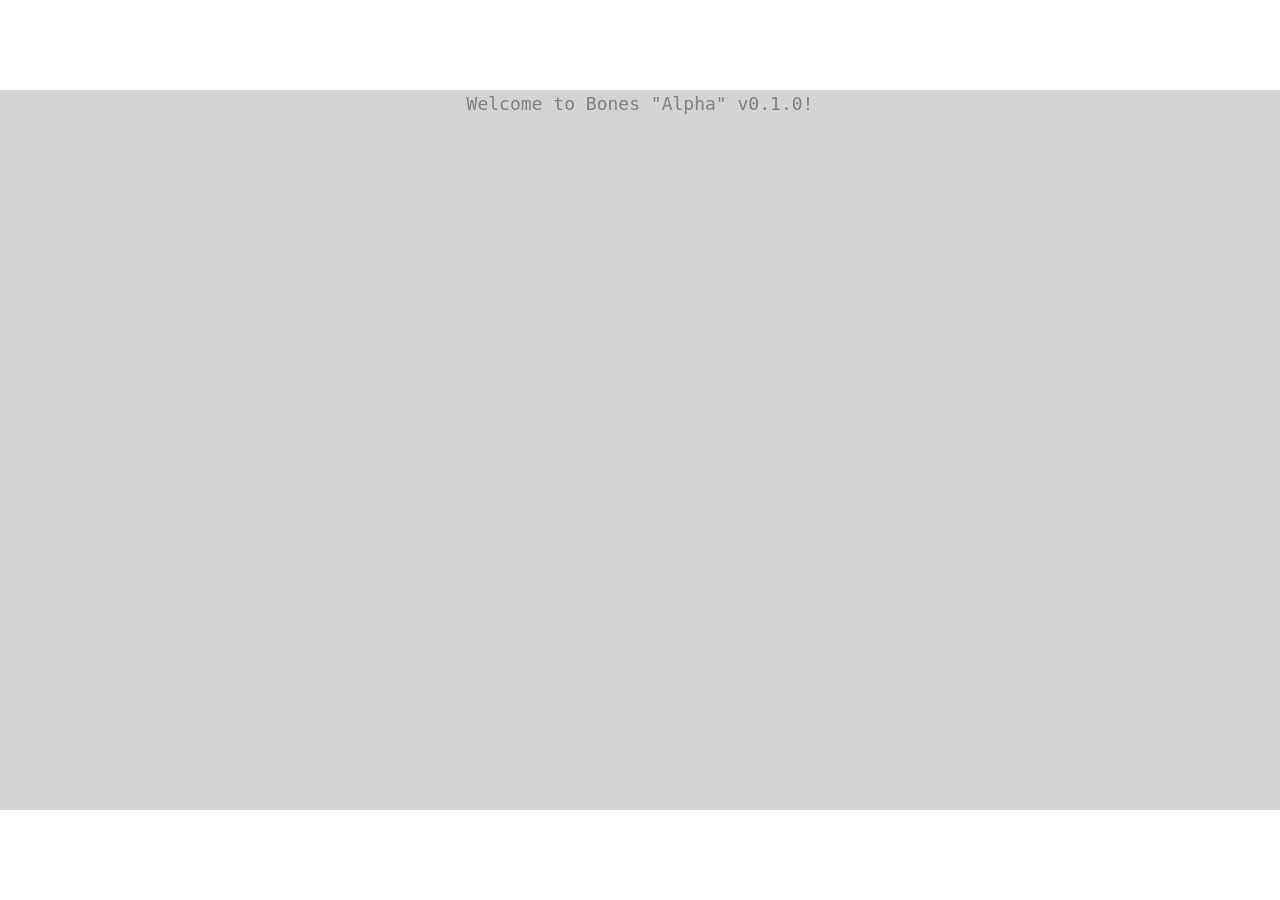
==== public/index.html @ ba1bdc63 "add netcode" ====
<!doctype html>

<!-- Copyright 2024 Jonathan Kaschak
   - This Source Code Form is subject to the terms of the Mozilla Public
   - License, v. 2.0. If a copy of the MPL was not distributed with this
   - file, You can obtain one at https://mozilla.org/MPL/2.0/. -->

<html lang="en">

<head>
    <meta charset="utf-8">
    <link rel="shortcut icon" href="assets/favicon.png">
    <meta name="viewport" content="width=device-width, initial-scale=1, user-scalable=0, user-scalable=no, minimal-ui, minimum-scale=1.0, maximum-scale=1.0">
    <meta http-equiv="Cache-Control" content="no-cache, no-store, must-revalidate" />
    <meta http-equiv="Pragma" content="no-cache" />
    <meta http-equiv="Expires" content="0" />

    <link rel="stylesheet" href="styles/style.css">
    <title>Bones</title>
</head>

<body>
    <canvas id="myCanvas"></canvas>
    <script src="/socket.io/socket.io.js"></script>
    <script src="scripts/netplay.js"></script>


    <script src="scripts/box.js"></script> <!-- dependencies: none -->

    <script src="scripts/skin.js"></script> <!-- dependencies: none -->
    <script src="scripts/bones_animation.js"></script> <!-- dependencies: none -->

    <!-- script src="scripts/npc.js"></script --> <!-- dependencies: none -->
    <script src="scripts/menu_item.js"></script> <!-- dependencies: none -->


    <script src="scripts/bones_object.js"></script> <!-- dependencies: none -->


    <script src="scripts/assets.js"></script> <!-- dependencies: bones.js -->
    <script src="scripts/renderer.js"></script> <!-- dependencies: bones.js -->


    <script src="scripts/debug_display.js"></script> <!-- dependencies: bones.js -->


    <script src="scripts/timer.js"></script> <!-- dependencies: bones.js -->


    <script src="scripts/input.js"></script> <!-- dependencies: bones.js, bones_renderer.js -->
    <script src="scripts/bones_functions.js"></script> <!-- dependencies: bones.js, bones_renderer.js, bones_assets.js, bones_timer.js, bones_input.js, debug_display.js -->
    <script src="scripts/world.js"></script> <!-- dependencies: box.js, player.js, menu_item.js, npc.js, physics_prop.js, bones_renderer.js, bones_assets.js, debug_display.js -->


    <script src="scripts/main.js"></script> <!-- dependencies: box.js, player.js, menu_item.js, npc.js, world.js, bones.js, physics_prop.js, bones_renderer.js, bones_assets.js, bones_timer.js, bones_function, debug_display.js -->
</body>

</html>
---- public/styles/style.css ----
/*
 * Copyright 2024 Jonathan Kaschak
 * This Source Code Form is subject to the terms of the Mozilla Public
 * License, v. 2.0. If a copy of the MPL was not distributed with this
 * file, You can obtain one at https://mozilla.org/MPL/2.0/.
 */

#myCanvas {
    border: 1px solid #ffffff;
}

* {
    -webkit-touch-callout: none;
    -webkit-user-select: none;
    -khtml-user-select: none;
    -moz-user-select: none;
    -ms-user-select: none;
    user-select: none;
}
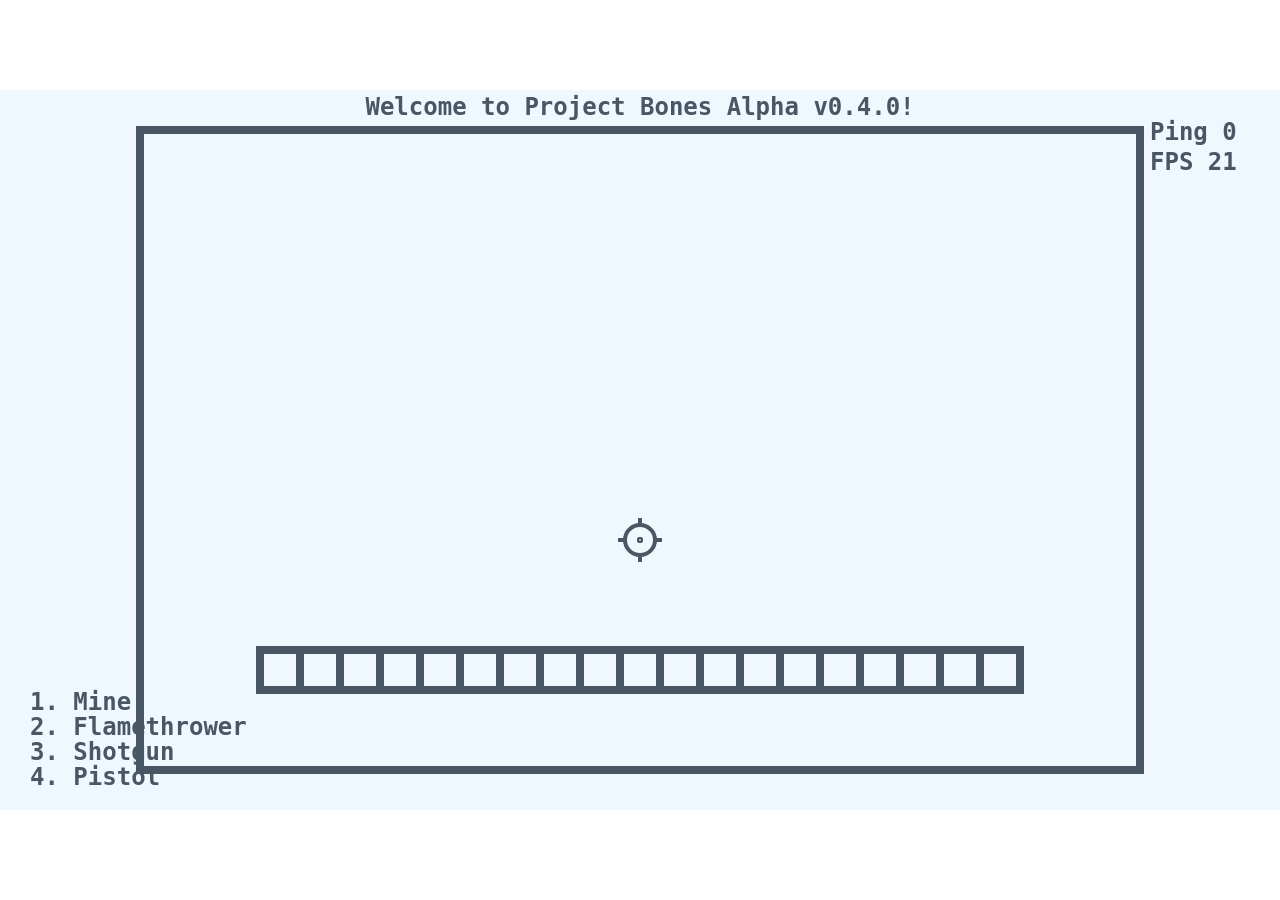
==== commit afed9d76: "Add supertux files, change license to gpl3" ====
--- a/public/index.html
+++ b/public/index.html
@@ -1,9 +1,4 @@
 <!doctype html>
-
-<!-- Copyright 2024 Jonathan Kaschak
-   - This Source Code Form is subject to the terms of the Mozilla Public
-   - License, v. 2.0. If a copy of the MPL was not distributed with this
-   - file, You can obtain one at https://mozilla.org/MPL/2.0/. -->
 
 <html lang="en">
 
--- a/public/styles/style.css
+++ b/public/styles/style.css
@@ -1,10 +1,3 @@
-/*
- * Copyright 2024 Jonathan Kaschak
- * This Source Code Form is subject to the terms of the Mozilla Public
- * License, v. 2.0. If a copy of the MPL was not distributed with this
- * file, You can obtain one at https://mozilla.org/MPL/2.0/.
- */
-
 #myCanvas {
     border: 1px solid #ffffff;
 }
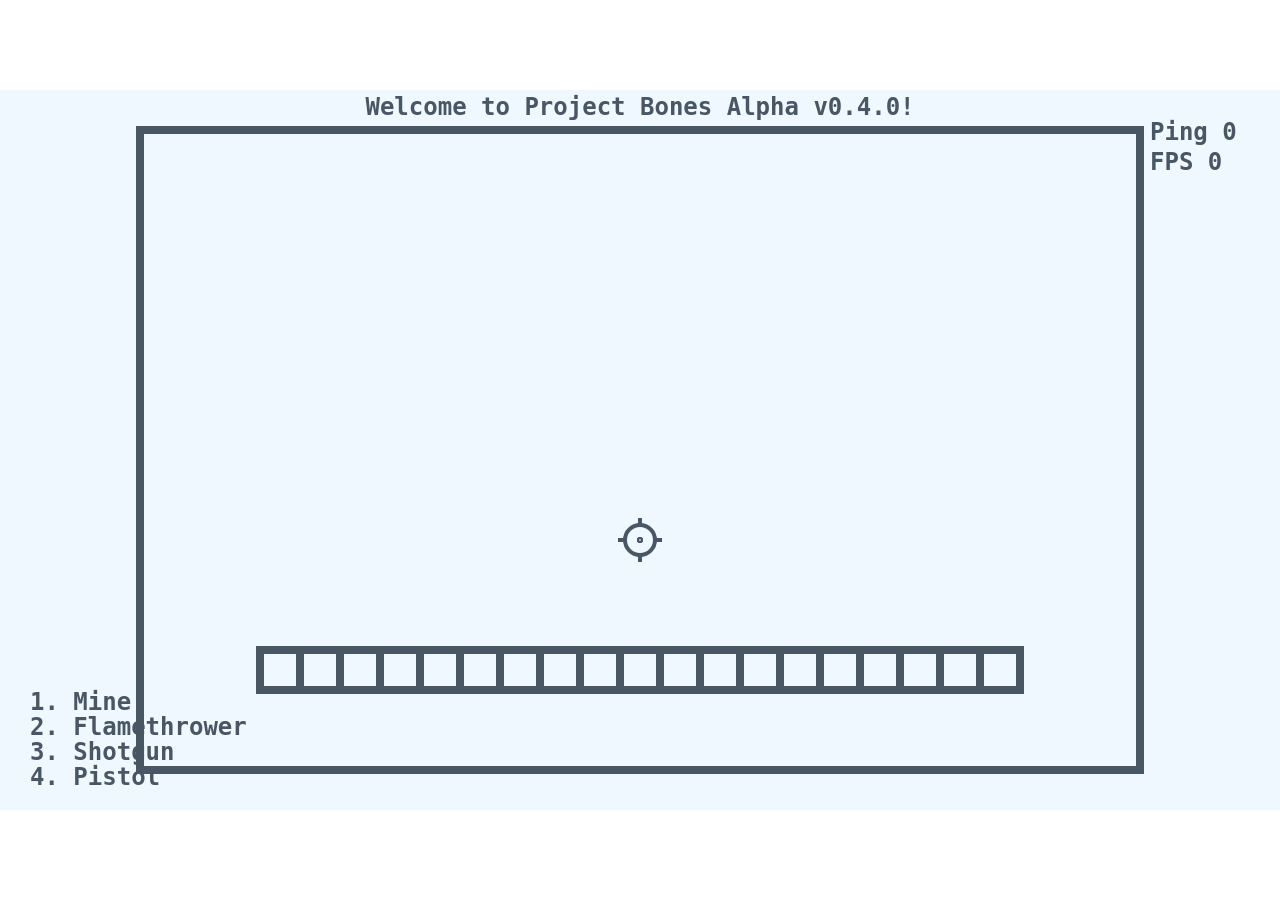
==== commit 841990fa: "Add test player animation" ====
--- a/public/index.html
+++ b/public/index.html
@@ -22,8 +22,11 @@
 
     <script src="scripts/box.js"></script> <!-- dependencies: none -->
 
-    <script src="scripts/skin.js"></script> <!-- dependencies: none -->
-    <script src="scripts/bones_animation.js"></script> <!-- dependencies: none -->
+    <!--
+    <script src="scripts/skin.js"></script> 
+    <script src="scripts/bones_animation.js"></script>
+    <script src="scripts/test_animation.js"></script> 
+    -->
 
     <!-- script src="scripts/npc.js"></script --> <!-- dependencies: none -->
     <script src="scripts/menu_item.js"></script> <!-- dependencies: none -->
@@ -32,7 +35,7 @@
     <script src="scripts/bones_object.js"></script> <!-- dependencies: none -->
 
 
-    <script src="scripts/assets.js"></script> <!-- dependencies: bones.js -->
+    <!-- script src="scripts/assets.js"></script --> <!-- dependencies: bones.js -->
     <script src="scripts/renderer.js"></script> <!-- dependencies: bones.js -->
 
 
